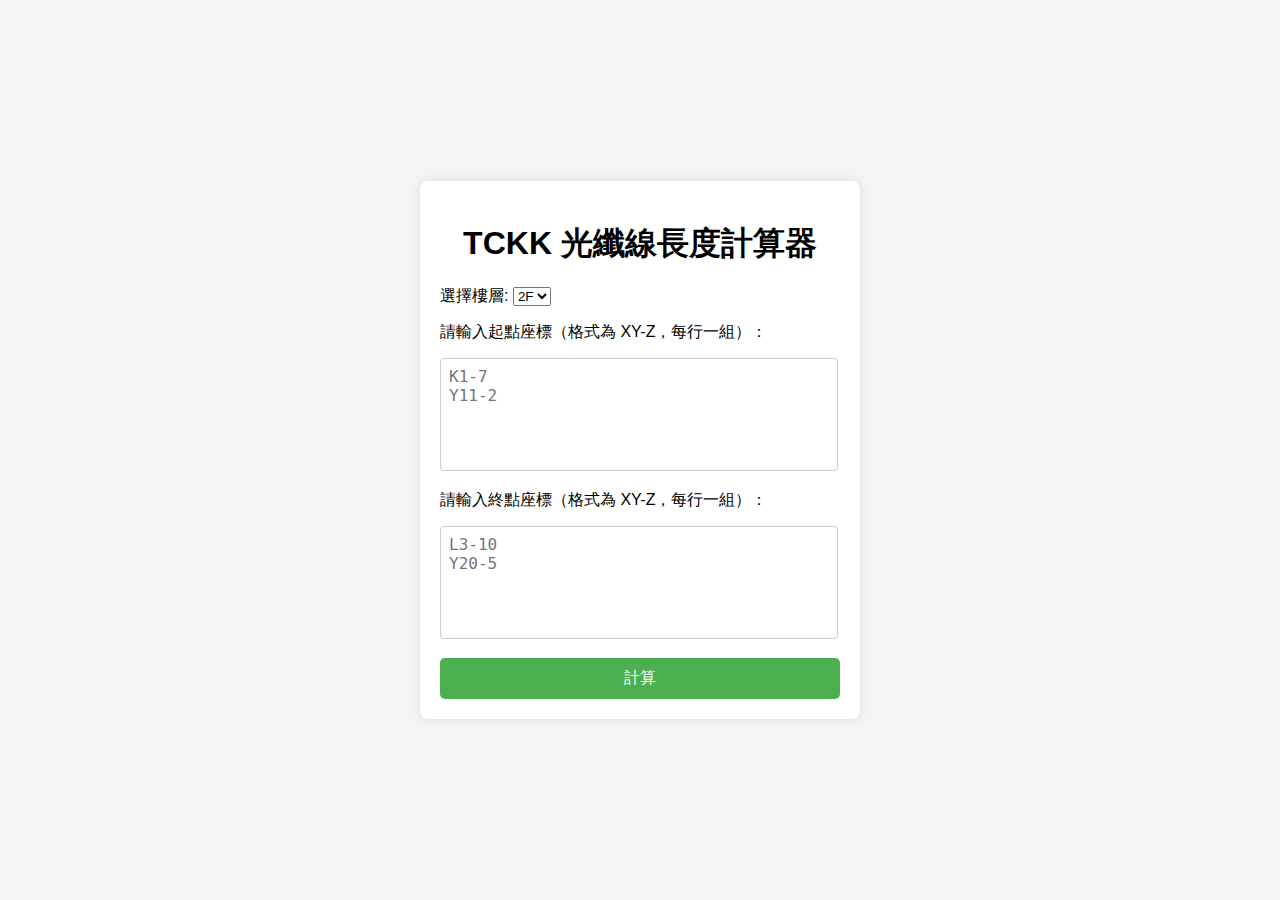
==== index.html @ 6aae7a1d "Initial commit" ====
<!DOCTYPE html>
<html lang="zh-Hant">
<head>
    <meta charset="UTF-8">
    <meta name="viewport" content="width=device-width, initial-scale=1.0">
    <title>TCKK 光纖線長度計算器</title>
    <link rel="stylesheet" href="style.css">
    <script src="script.js"></script>
</head>
<body>
    <div class="container">
        <h1>TCKK 光纖線長度計算器</h1>
        <div class="input-group">
            <label for="floor">選擇樓層:</label>
            <select id="floor">
                <option value="standard">2F</option>
                <option value="custom1">1F</option>
            </select>
        </div>
        <div class="input-group">
            <label for="start">請輸入起點座標（格式為 XY-Z，每行一組）：</label>
            <textarea id="start" placeholder="K1-7&#10;Y11-2" rows="5"></textarea>
        </div>
        <div class="input-group">
            <label for="end">請輸入終點座標（格式為 XY-Z，每行一組）：</label>
            <textarea id="end" placeholder="L3-10&#10;Y20-5" rows="5"></textarea>
        </div>
        <button onclick="calculateLengths()">計算</button>
        <div id="result" class="result" style="display: none;">光纖線的長度是:</div>
    </div>
</body>
</html>
---- style.css ----
body {
    font-family: Arial, sans-serif;
    background-color: #f4f4f4;
    display: flex;
    justify-content: center;
    align-items: center;
    height: 100vh;
    margin: 0;
}

.container {
    background-color: #fff;
    padding: 20px;
    border-radius: 8px;
    box-shadow: 0 0 10px rgba(0, 0, 0, 0.1);
    width: 90%;
    max-width: 400px;
    text-align: center;
}

h1 {
    margin-bottom: 20px;
}

.input-group {
    margin-bottom: 15px;
    text-align: left;
}

textarea {
    width: calc(100% - 20px);
    padding: 8px;
    font-size: 16px;
    margin-top: 15px;
    border: 1px solid #ccc;
    border-radius: 4px;
    resize: none;
}

button {
    background-color: #4CAF50;
    color: white;
    border: none;
    padding: 10px 20px;
    font-size: 16px;
    cursor: pointer;
    border-radius: 5px;
    width: 100%;
}

button:hover {
    background-color: #45a049;
}

.result {
    margin-top: 20px;
    font-size: 18px;
    display: none;
}

.result.visible {
    display: block;
}

/* RWD 支援 */
@media (max-width: 480px) {
    body {
        height: auto;
        padding: 20px;
    }
}
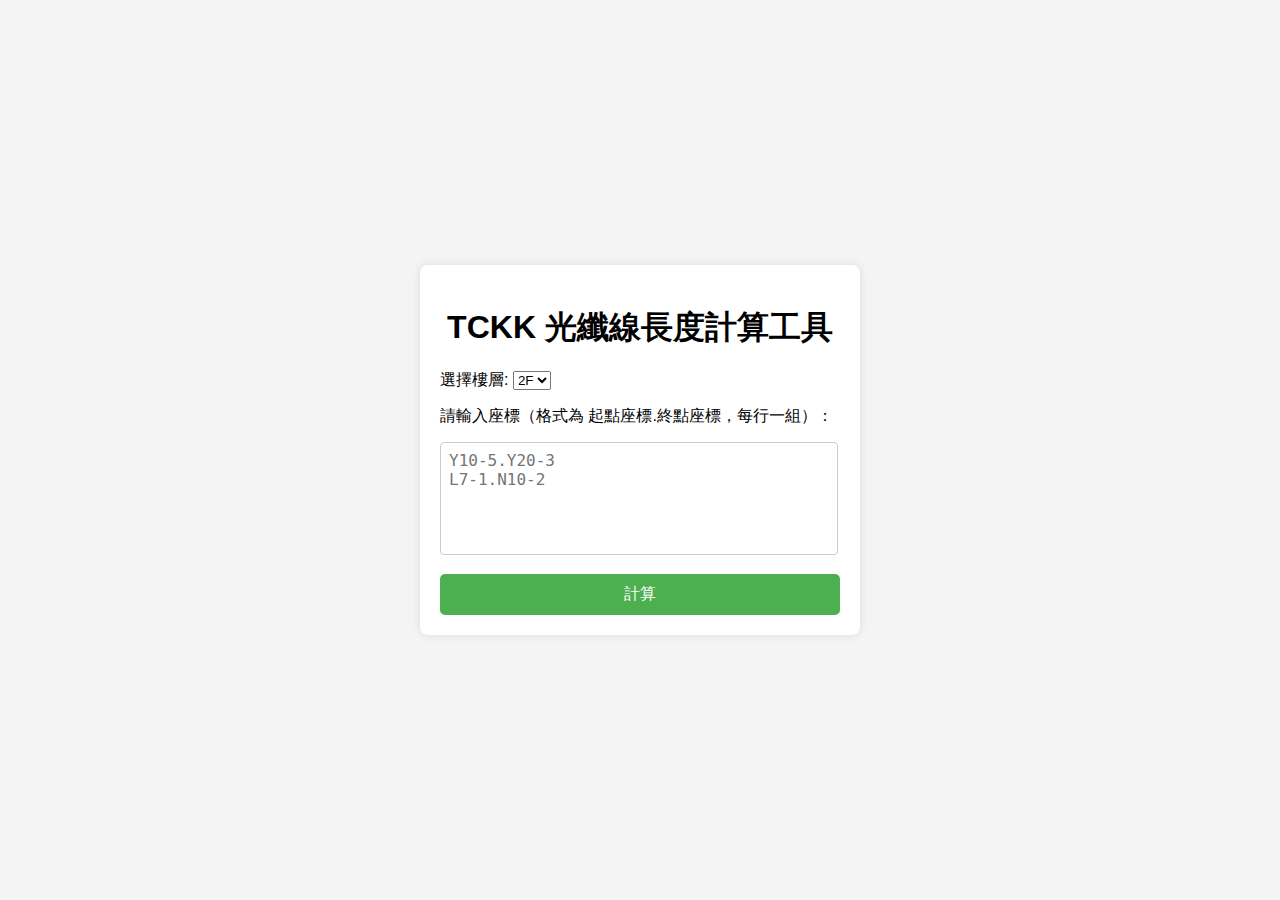
==== commit df259c7e: "Update All" ====
--- a/index.html
+++ b/index.html
@@ -3,13 +3,12 @@
 <head>
     <meta charset="UTF-8">
     <meta name="viewport" content="width=device-width, initial-scale=1.0">
-    <title>TCKK 光纖線長度計算器</title>
+    <title>TCKK 光纖線長度計算工具</title>
     <link rel="stylesheet" href="style.css">
-    <script src="script.js"></script>
 </head>
 <body>
     <div class="container">
-        <h1>TCKK 光纖線長度計算器</h1>
+        <h1>TCKK 光纖線長度計算工具</h1>
         <div class="input-group">
             <label for="floor">選擇樓層:</label>
             <select id="floor">
@@ -18,15 +17,12 @@
             </select>
         </div>
         <div class="input-group">
-            <label for="start">請輸入起點座標（格式為 XY-Z，每行一組）：</label>
-            <textarea id="start" placeholder="K1-7&#10;Y11-2" rows="5"></textarea>
-        </div>
-        <div class="input-group">
-            <label for="end">請輸入終點座標（格式為 XY-Z，每行一組）：</label>
-            <textarea id="end" placeholder="L3-10&#10;Y20-5" rows="5"></textarea>
+            <label for="coordinates">請輸入座標（格式為 起點座標.終點座標，每行一組）：</label>
+            <textarea id="coordinates" placeholder="Y10-5.Y20-3&#10;L7-1.N10-2" rows="5"></textarea>
         </div>
         <button onclick="calculateLengths()">計算</button>
-        <div id="result" class="result" style="display: none;">光纖線的長度是:</div>
+        <div id="result" class="result" style="display: none;"></div>
     </div>
+    <script src="script.js"></script>
 </body>
 </html>
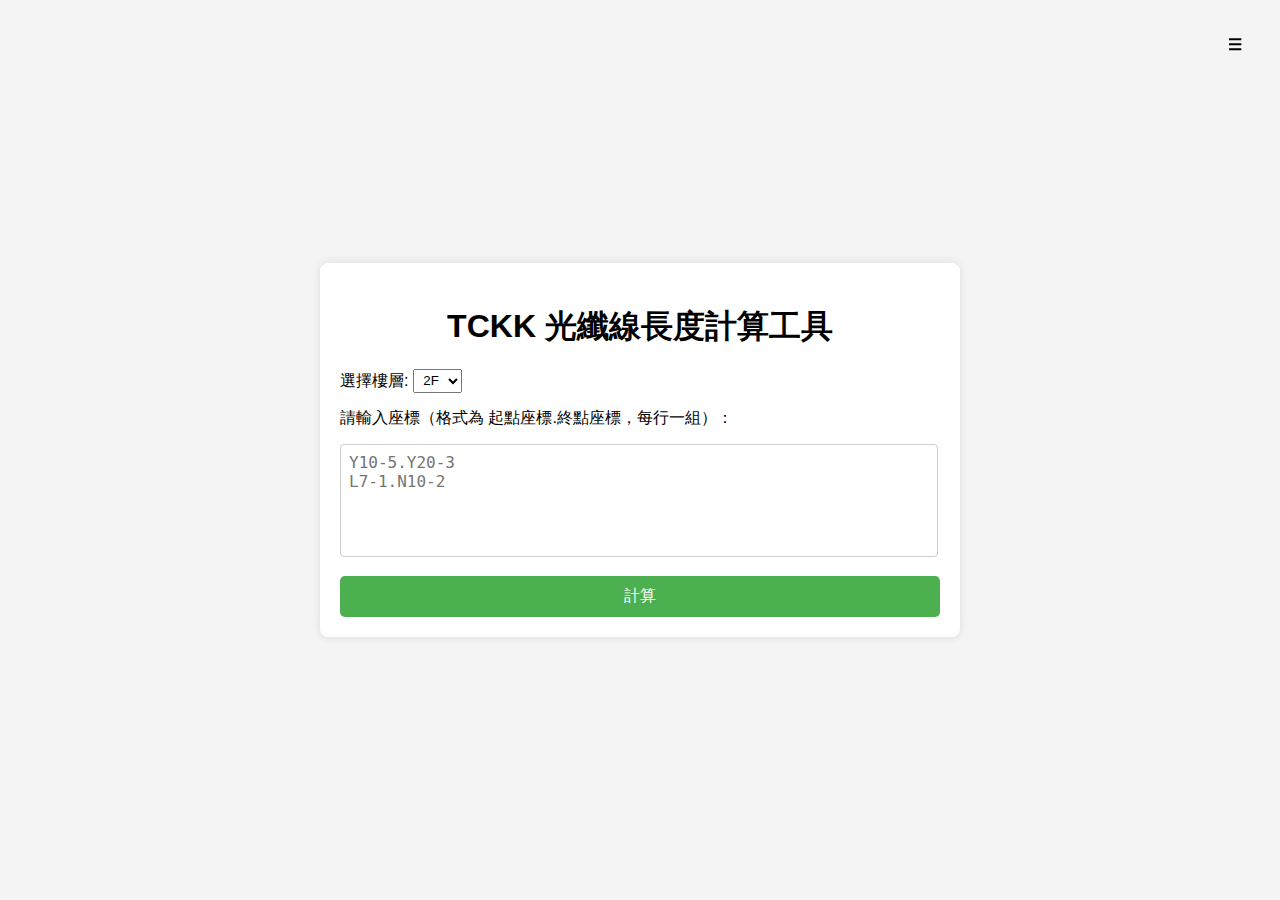
==== commit 40870122: "Update Sidebar" ====
--- a/index.html
+++ b/index.html
@@ -5,9 +5,13 @@
     <meta name="viewport" content="width=device-width, initial-scale=1.0">
     <title>TCKK 光纖線長度計算工具</title>
     <link rel="stylesheet" href="style.css">
+    <script src="script.js"></script>
 </head>
 <body>
+
     <div class="container">
+        <input type="checkbox" name="" checked="checked">
+        <span class="icon"></span>
         <h1>TCKK 光纖線長度計算工具</h1>
         <div class="input-group">
             <label for="floor">選擇樓層:</label>
@@ -22,7 +26,12 @@
         </div>
         <button onclick="calculateLengths()">計算</button>
         <div id="result" class="result" style="display: none;"></div>
+        <ul>
+            <li><a href="https://henman0123.github.io/calculate_fiber_length/" target="_blank">光纖線長度計算工具</a></li>
+            <li><a href="https://henman0123.github.io/export_document/" target="_blank">標籤製作工具</a></li>
+            <li><a href="https://example.com/link3" target="_blank">更新歷史</a></li>
+        </ul>
     </div>
-    <script src="script.js"></script>
+
 </body>
 </html>
--- a/style.css
+++ b/style.css
@@ -8,18 +8,25 @@
     margin: 0;
 }
 
+
+
 .container {
     background-color: #fff;
+    overflow-x: hidden;
     padding: 20px;
     border-radius: 8px;
     box-shadow: 0 0 10px rgba(0, 0, 0, 0.1);
     width: 90%;
-    max-width: 400px;
+    max-width: 600px;
     text-align: center;
 }
 
 h1 {
     margin-bottom: 20px;
+}
+
+select{
+    padding: 0.2em 0.4em;
 }
 
 .input-group {
@@ -62,10 +69,131 @@
     display: block;
 }
 
+/*側邊欄樣式*/
+input[type="checkbox"]  {
+    position: fixed;
+    right: 20px;
+    top:20px;
+    width: 50px;
+    height: 50px;
+    z-index: 100001;
+    cursor: pointer;
+    opacity: 0;
+}
+
+.icon {
+    position: fixed;
+    right: 20px;
+    top:20px;
+    width: 50px;
+    height: 50px;
+    z-index: 100001;
+    cursor: pointer;
+    background: transparent;
+    pointer-events: none;
+    color: #fff;
+}
+
+
+
+.icon:before{
+    content: '☰';
+    position: absolute;
+    top: 0;
+    bottom: 0;
+    left: 0;
+    right: 0;
+    text-align: center;
+    line-height: 50px;
+    font-weight: 700;
+}
+
+input[type="checkbox"]:checked ~ .icon:before{
+    content: '☰';
+    color: #000;
+    transition: 1s;
+}
+
+ul{
+    position: fixed;
+    top: 0;
+    right: 0;
+    margin: 0;
+    padding: 60px 25px;
+    box-sizing: border-box;
+    width: auto;
+    height: 100vh;
+    background: #000;
+    transition: 0.5s;
+    z-index: 100000;
+    overflow-y: auto;
+}
+
+
+input[type="checkbox"]:checked ~ ul{
+    right: -300px;
+}
+
+ul li{
+    list-style: none;
+}
+
+ul li a {
+    display: block;
+    color: #fff;
+    padding: 10px;
+    box-sizing: border-box;
+    text-decoration: none;
+    font-size: 24px;
+    font-weight: 700;
+    text-align: right;
+    transition: 0.5s;
+}
+
+ul li a:hover {
+
+    transform: translateX(10px);
+    color: #ff0;
+
+}
+
 /* RWD 支援 */
 @media (max-width: 480px) {
     body {
         height: auto;
         padding: 20px;
     }
+
+    ul {
+        width: 100%;
+        right: 0;
+    }
+
+    input[type="checkbox"]:checked ~ ul {
+        right: -100%;
+    }
+
+    input[type="checkbox"] ~ .icon{
+        top: 0;
+        right: 0;
+        background: #f00;
+        transition: 0.5s;
+
+    }
+
+    input[type="checkbox"] ~ .icon{
+        top: 0;
+        right: 0;
+        background: #f00;
+        transition: 0.5s;
+
+    }
+
+    input[type="checkbox"]:checked ~ .icon{
+        background: #000;
+    }
+
+
 }
+
+
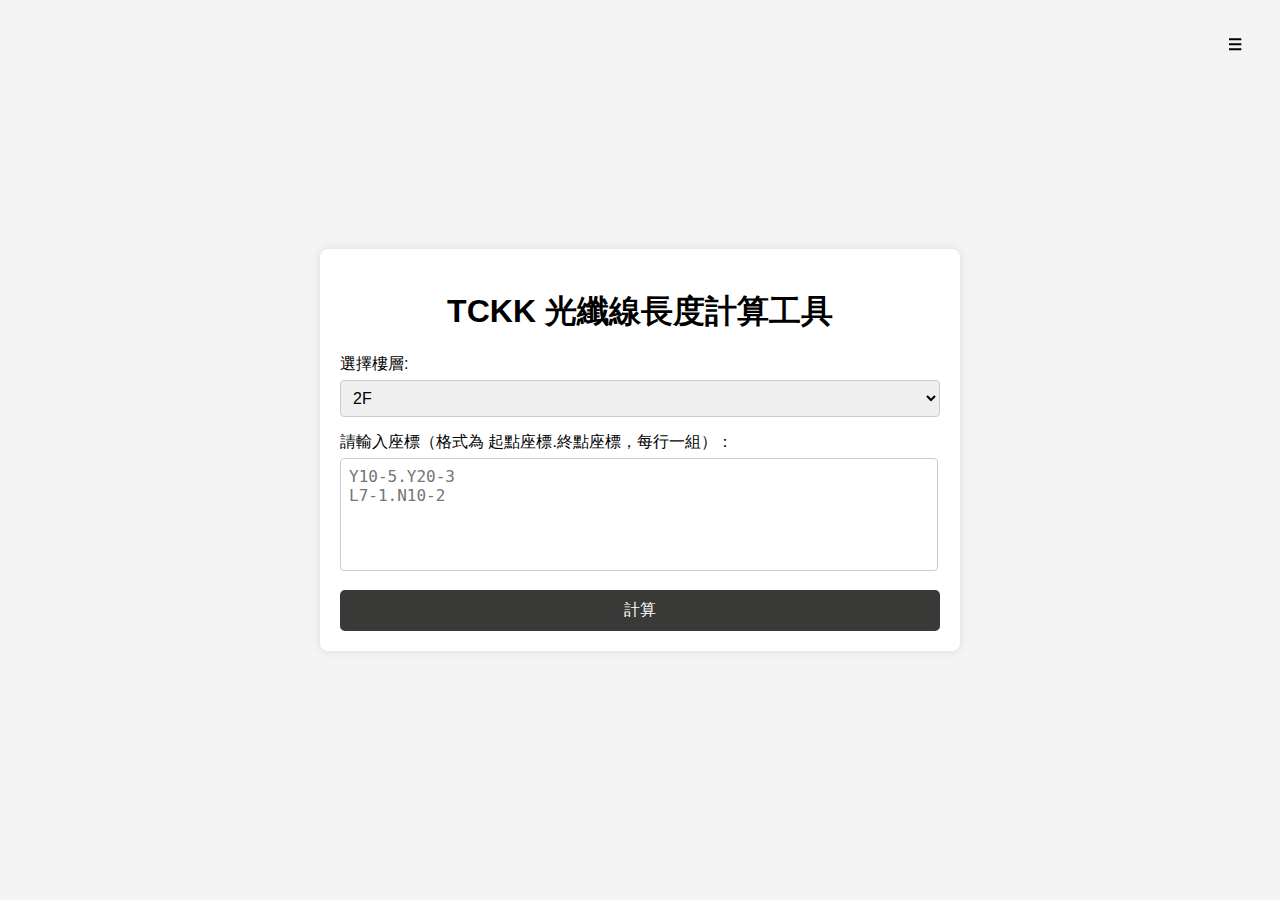
==== commit 4548f0b2: "Update CSS" ====
--- a/index.html
+++ b/index.html
@@ -5,10 +5,9 @@
     <meta name="viewport" content="width=device-width, initial-scale=1.0">
     <title>TCKK 光纖線長度計算工具</title>
     <link rel="stylesheet" href="style.css">
-    <script src="script.js"></script>
+    <script src="script.js" defer></script>
 </head>
 <body>
-
     <div class="container">
         <input type="checkbox" name="" checked="checked">
         <span class="icon"></span>
@@ -25,13 +24,15 @@
             <textarea id="coordinates" placeholder="Y10-5.Y20-3&#10;L7-1.N10-2" rows="5"></textarea>
         </div>
         <button onclick="calculateLengths()">計算</button>
-        <div id="result" class="result" style="display: none;"></div>
+        <div id="result" class="result" style="display: none"></div>
         <ul>
-            <li><a href="https://henman0123.github.io/calculate_fiber_length/" target="_blank">光纖線長度計算工具</a></li>
-            <li><a href="https://henman0123.github.io/export_document/" target="_blank">標籤製作工具</a></li>
-            <li><a href="https://example.com/link3" target="_blank">更新歷史</a></li>
+            <li>
+                <a href="https://henman0123.github.io/calculate_fiber_length/" target="_blank">光纖線長度計算工具</a>
+            </li>
+            <li>
+                <a href="https://henman0123.github.io/export_document/" target="_blank">標籤製作工具</a>
+            </li>
         </ul>
     </div>
-
 </body>
-</html>
+</html>--- a/style.css
+++ b/style.css
@@ -16,7 +16,7 @@
     padding: 20px;
     border-radius: 8px;
     box-shadow: 0 0 10px rgba(0, 0, 0, 0.1);
-    width: 90%;
+    width: 100%;
     max-width: 600px;
     text-align: center;
 }
@@ -25,9 +25,14 @@
     margin-bottom: 20px;
 }
 
-select{
-    padding: 0.2em 0.4em;
-}
+select {
+    width: 100%;
+    padding: 8px;
+    font-size: 16px;
+    margin-top: 5px;
+    border: 1px solid #ccc;
+    border-radius: 4px;
+  }
 
 .input-group {
     margin-bottom: 15px;
@@ -38,14 +43,14 @@
     width: calc(100% - 20px);
     padding: 8px;
     font-size: 16px;
-    margin-top: 15px;
+    margin-top: 5px;
     border: 1px solid #ccc;
     border-radius: 4px;
     resize: none;
 }
 
 button {
-    background-color: #4CAF50;
+    background-color: #393937;
     color: white;
     border: none;
     padding: 10px 20px;
@@ -56,7 +61,7 @@
 }
 
 button:hover {
-    background-color: #45a049;
+    background-color: #2c2b28;
 }
 
 .result {
@@ -119,7 +124,7 @@
     top: 0;
     right: 0;
     margin: 0;
-    padding: 60px 25px;
+    padding: 60px 30px;
     box-sizing: border-box;
     width: auto;
     height: 100vh;
@@ -144,7 +149,7 @@
     padding: 10px;
     box-sizing: border-box;
     text-decoration: none;
-    font-size: 24px;
+    font-size: 20px;
     font-weight: 700;
     text-align: right;
     transition: 0.5s;
@@ -152,17 +157,18 @@
 
 ul li a:hover {
 
-    transform: translateX(10px);
+    transform: translateX(-10px);
     color: #ff0;
 
 }
 
 /* RWD 支援 */
-@media (max-width: 480px) {
+@media (max-width: 720px) {
     body {
-        height: auto;
+        width: auto;
         padding: 20px;
     }
+    
 
     ul {
         width: 100%;
@@ -190,10 +196,10 @@
     }
 
     input[type="checkbox"]:checked ~ .icon{
-        background: #000;
-    }
-
-
-}
-
-
+        background: transparent;
+    }
+
+
+}
+
+
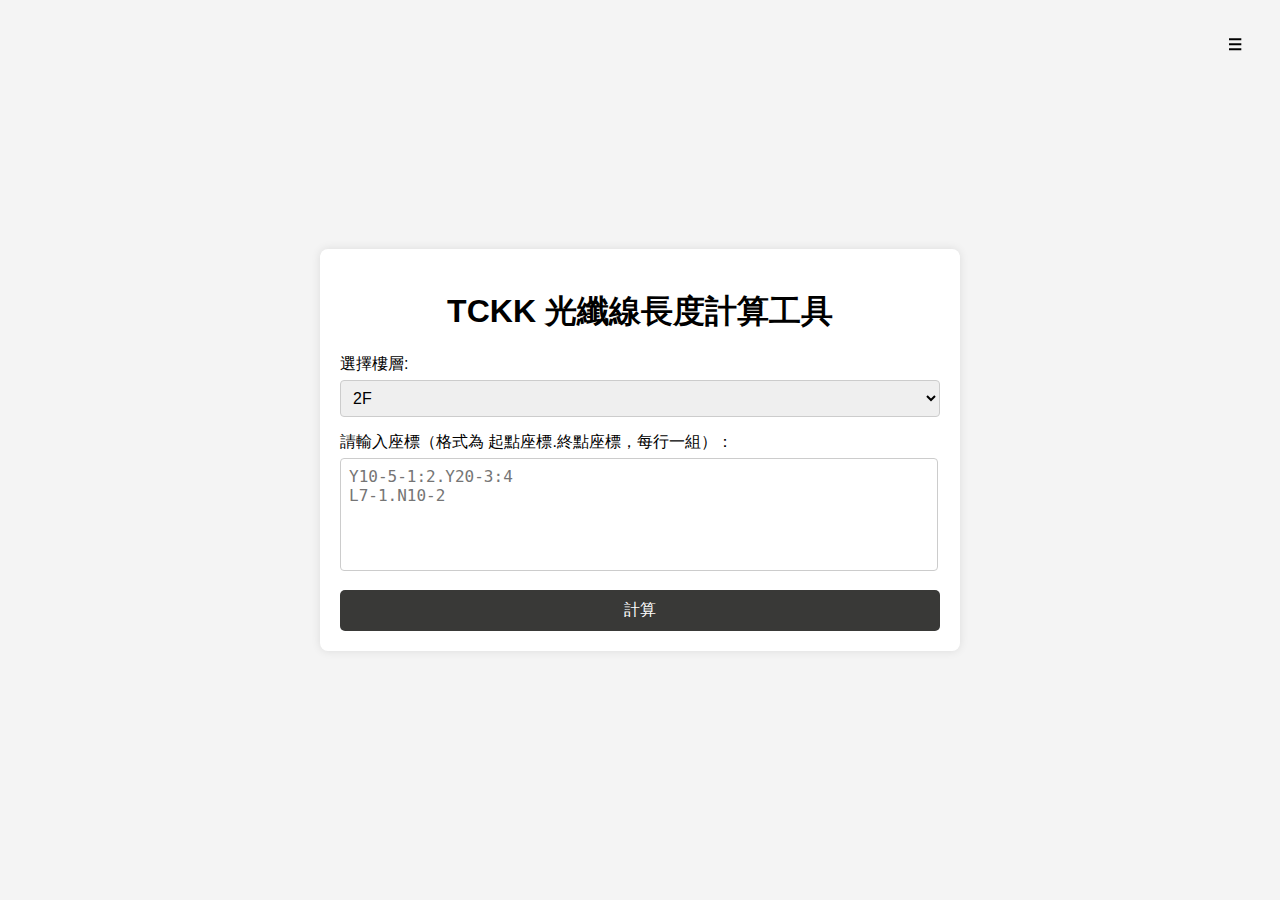
==== commit e8394fe5: "Update HTML/CSS." ====
--- a/index.html
+++ b/index.html
@@ -21,7 +21,7 @@
         </div>
         <div class="input-group">
             <label for="coordinates">請輸入座標（格式為 起點座標.終點座標，每行一組）：</label>
-            <textarea id="coordinates" placeholder="Y10-5.Y20-3&#10;L7-1.N10-2" rows="5"></textarea>
+            <textarea id="coordinates" placeholder="Y10-5-1:2.Y20-3:4&#10;L7-1.N10-2" rows="5"></textarea>
         </div>
         <button onclick="calculateLengths()">計算</button>
         <div id="result" class="result" style="display: none"></div>
@@ -32,6 +32,7 @@
             <li>
                 <a href="https://henman0123.github.io/export_document/" target="_blank">標籤製作工具</a>
             </li>
+            <li><label>ver 1.32</label></li>
         </ul>
     </div>
 </body>
--- a/style.css
+++ b/style.css
@@ -143,7 +143,7 @@
     list-style: none;
 }
 
-ul li a {
+ul li a,ul li label {
     display: block;
     color: #fff;
     padding: 10px;
